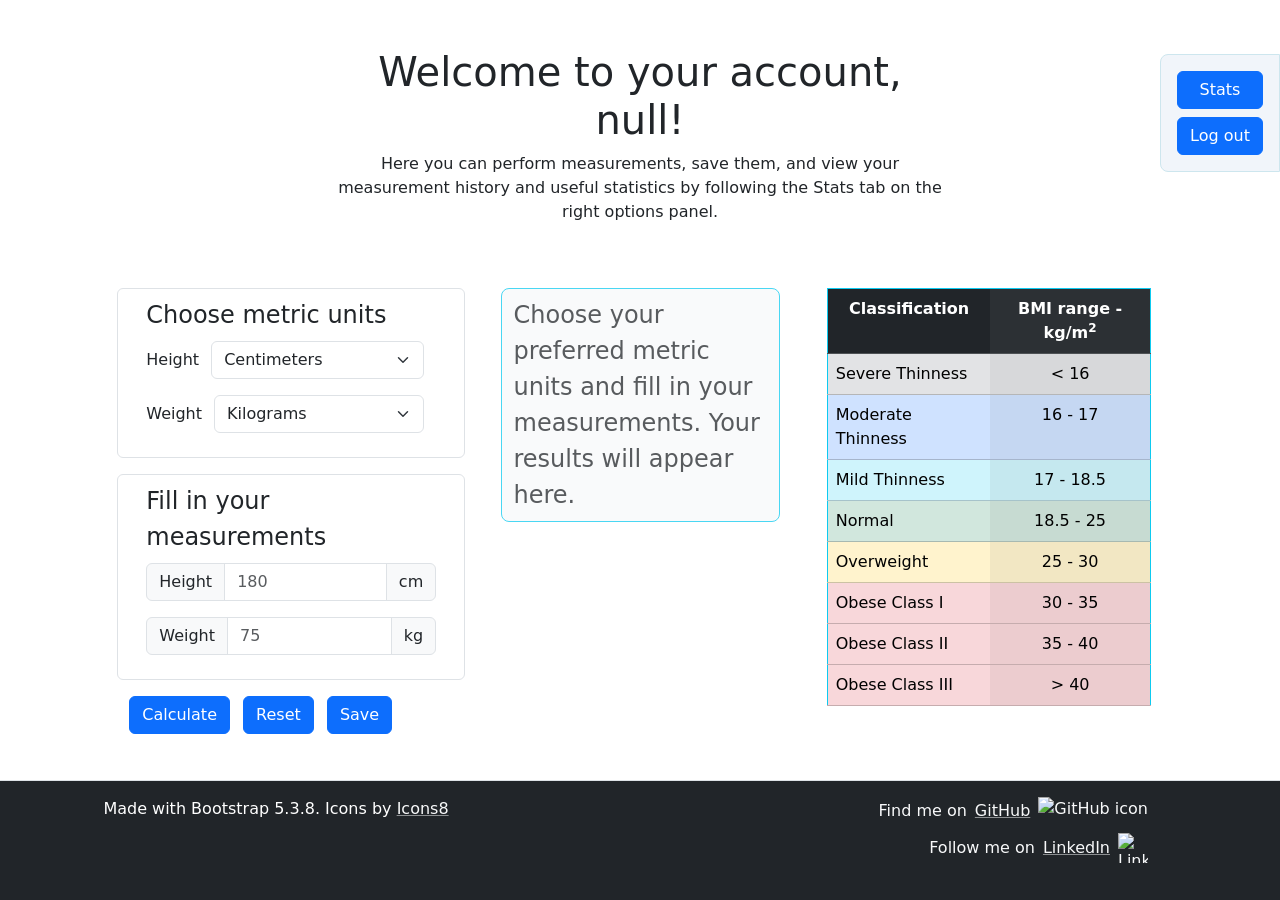
==== frontend/html/account.html @ 12782372 "Under process: implementing account page" ====
<!DOCTYPE html>
<html lang="en">
<head>
    <meta charset="UTF-8">
    <meta name="viewport" content="width=device-width, initial-scale=1.0">
    <meta name="description" content="BMI Calculator Personal Account Page">
    <meta name="google-site-verification" content="oVrbEKzW12LgGqUJmmHWoYeC-H89NmTQ-EghtWXq1IQ" />
    <link rel="stylesheet" href="../css/style.css">
    <link rel="apple-touch-icon" sizes="180x180" href="../assets/images/apple-touch-icon.png">
    <link rel="icon" type="image/png" sizes="32x32" href="../assets/images/favicon-32x32.png">
    <link rel="icon" type="image/png" sizes="16x16" href="../assets/images/favicon-16x16.png">
    <link rel="icon" type="image/x-icon" href="../assets/images/favicon.ico">
    <link rel="manifest" href="../assets/images/site.webmanifest">
    <link href="https://cdn.jsdelivr.net/npm/bootstrap@5.3.8/dist/css/bootstrap.min.css" 
          rel="stylesheet" 
          integrity="sha384-sRIl4kxILFvY47J16cr9ZwB07vP4J8+LH7qKQnuqkuIAvNWLzeN8tE5YBujZqJLB" 
          crossorigin="anonymous">
    
    <title>BMI Calculator | Account Page</title>
</head>

<body class="d-flex flex-column min-vh-100 overflow-x-hidden">
    <!-- The element implements the aside navbar panel -->
    <aside id="options-panel" class="options-panel" aria-hidden="true">
        <nav class="d-flex flex-row flex-md-column gap-2 p-3" aria-label="Page options">
            <a class="btn btn-primary text-center" href="./account_stats.html">Stats</a>
            <a class="btn btn-primary text-center" href="./login.html">Log out</a>
        </nav>
    </aside>

    <header class="container-fluid w-50 py-5 text-center">
        <h1 id="api-message"></h1>
        <p id="account-description">Here you can perform measurements, save them, and view your measurement history and useful statistics by following the Stats tab on the right options panel.</p>
    </header>
    
    <main id="content" class="container flex-grow-1">
        <div class="row justify-content-center justify-content-lg-evenly mx-2 mx-sm-0 g-5">
            <form id="bmi-form" class="col-sm col-md-7 col-lg-5 col-xl-4 col-xxl-4">
                <fieldset id="metrics" class="row mb-3 border rounded px-3 py-2">
                    <legend>Choose metric units</legend>
                    <div class="row align-items-center mb-3">
                        <label for="metric-height" class="col-auto">Height</label>
                        <select id="metric-height" name="metric-height" class="form-select col" aria-label="Choose height metric units">
                            <option value="meters" selected>Centimeters</option>
                            <option value="feet">Feet and inches</option>
                        </select>
                    </div>
                    <div class="row align-items-center mb-3">
                        <label for="metric-weight" class="col-auto">Weight</label>
                        <select id="metric-weight" name="metric-weight" class="form-select col" aria-label="Choose weight metric units">
                            <option value="kg" selected>Kilograms</option>
                            <option value="pd">Pounds</option>
                        </select>
                    </div>
                </fieldset>

                <fieldset id="measurements" class="row border rounded mb-3 px-3 py-2">
                    <legend>Fill in your measurements</legend>
                    <div id="cm-group">
                        <div class="input-group mb-3">
                            <span class="input-group-text">Height</span>
                            <input type="number" name="height-cm" class="form-control" placeholder="180" aria-label="Height" min="20" required>
                            <span class="input-group-text">cm</span>
                        </div>
                    </div>
                    <div id="feet-inches-group" class="d-none">
                        <div class="input-group mb-3">
                            <span class="input-group-text">Height</span>
                            <input type="number" name="height-feet" class="form-control" placeholder="5" aria-label="Height" min="0" required>
                            <span class="input-group-text">feet</span>
                            <input type="number" name="height-inches" class="form-control ms-2" placeholder="6" aria-label="Height" min="5" required>
                            <span class="input-group-text">inches</span>
                        </div>
                    </div>
                    <div class="input-group mb-3">
                        <span class="input-group-text">Weight</span>
                        <input type="number" name="weight" class="form-control" placeholder="75" aria-label="Weight" min="10" required>
                        <span id="weight-unit" class="input-group-text">kg</span>
                    </div>
                </fieldset>
                <div id="calculator-actions">
                    <button class="btn btn-primary me-2" type="submit">Calculate</button>
                    <button class="btn btn-primary me-2" type="reset">Reset</button>
					<button class="btn btn-primary" type="button">Save</button>
                </div>
            </form>
            
            <div class="col-md-5 col-lg-4 col-xl-3 col-xxl-3 h-25 px-4 py-2 bg-light opacity-75 border border-1 border-info rounded-3 justify-content-center">
                <span id="bmi-result" class="row fs-4 text-dark">Choose your preferred metric units 
                    and fill in your measurements. Your results will appear here.
                </span>
            </div>

            <div class="col-md col-lg-7 col-xl-4 col-xxl-5">
                <table id="obesity-table" class="table table-striped-columns border border-1 border-info">
                    <tr id="header-row" class="table-dark text-center">
                        <th>Classification</th>
                        <th>BMI range - kg/m<sup>2</sup></th>
                    </tr>
                    <tr id="cat-0" class="table-secondary">
                        <td>Severe Thinness</td>
                        <td>&lt; 16</td>
                    </tr>
                    <tr id="cat-1" class="table-primary">
                        <td>Moderate Thinness</td>
                        <td>16 - 17</td>
                    </tr>
                    <tr id="cat-2" class="table-info">
                        <td>Mild Thinness</td>
                        <td>17 - 18.5</td>
                    </tr>
                    <tr id="cat-3" class="table-success">
                        <td>Normal</td>
                        <td>18.5 - 25</td>
                    </tr>
                    <tr id="cat-4" class="table-warning">
                        <td>Overweight</td>
                        <td>25 - 30</td>
                    </tr>
                    <tr id="cat-5" class="table-danger">
                        <td>Obese Class I</td>
                        <td>30 - 35</td>
                    </tr>
                    <tr id="cat-6" class="table-danger">
                        <td>Obese Class II</td>
                        <td>35 - 40</td>
                    </tr>
                    <tr id="cat-7" class="table-danger">
                        <td>Obese Class III</td>
                        <td>&gt; 40</td>
                    </tr>
                </table>
            </div>
        </div>
    </main>

    <footer class="bg-dark p-3 border-top">
        <div class="container-fluid">
            <div class="row d-flex flex-column flex-md-row justify-content-around">
                <div class="col-md-4 col-lg-5 text-center text-white">
                    Made with Bootstrap 5.3.8. Icons by
                    <a href="https://icons8.com/" class="link-light link-underline-opacity-50 link-underline-opacity-100-hover footer-link">Icons8</a>
                </div>

                <div class="col-md-3 col-lg-2"></div>

                <div class="col-md-4 d-flex flex-column gap-1 gap-sm-2 align-items-center align-items-md-end mt-2 mt-md-0 text-light">
                    <span class="d-flex align-items-center gap-2">
                        Find me on
                        <a href="https://github.com/KostasTopouzis" class="link-light link-underline-opacity-50 link-underline-opacity-100-hover" aria-label="GitHub">GitHub</a>
                        <img src="frontend/assets/images/icons8-github-96.jpg" class="justify-item-end width="28" height="28" alt="GitHub icon">
                    </span>
                    <span class="d-flex align-items-center gap-2">
                        Follow me on
                        <a href="https://www.linkedin.com/" class="link-light link-underline-opacity-50 link-underline-opacity-100-hover footer-link" aria-label="LinkedIn">LinkedIn</a>
                        <img src="frontend/assets/images/icons8-linkedin-96.svg" width="30" height="30" alt="LinkedIn icon">
                    </span>
                </div>
                
                <div class="col-md-1"></div>
            </div>
        </div>
    </footer>

    <script>
        const apiMessage = document.getElementById('api-message');
        document.addEventListener('DOMContentLoaded', () => {
            const message = `Welcome to your account, ${JSON.parse(sessionStorage.getItem('apiMessage'))}!`;
           
            apiMessage.textContent = 
                message || 'No message received.';
        });
    </script>
	
    <script defer src="frontend/js/calc.js"></script>
</body>
</html>
---- frontend/css/style.css ----
.form-control::placeholder {
    /* Increase opacity to make placeholder text less faint */
    opacity: 0.7;
}

#obesity-table tr:not(#header-row) td:nth-child(2) {
    text-align: center;
}

footer {
    min-height: 120px;
}

:root {
    --options-panel-width: min(120px, 82vw);
    --options-panel-height: auto;
}

.options-panel {
    position: absolute;
    z-index: 1030;
    top: 54px;
    right: 0;
    width: var(--options-panel-width);
    height: var(--options-panel-height);
    background-color: rgba(234, 241, 248, 0.68);
    border: 1px solid rgb(205, 230, 238);
    border-radius: 8px 0 0 8px;
}

.error-message {
    display: inline-flex;
    align-items: center;
    margin-left: 0;
    padding: 0;
    color: #842029;
    background-color: #f8d7da;
    border: 1px solid transparent;
    border-radius: 0.375rem;
    font-size: 0.75rem;
    line-height: 1.25;
    opacity: 0;
    visibility: hidden;
    transition: opacity 0.3s ease, margin-left 0.3s ease, padding 0.3s ease,
        background-color 0.3s ease, border-color 0.3s ease,
        visibility 0s linear 0.3s;
}

.error-message.is-visible {
    margin-left: 0.5rem;
    padding: 0.125rem 0.4rem;
    background-color: #f8d7da;
    border-color: #f5c2c7;
    opacity: 1;
    visibility: visible;
    transition-delay: 0s;
}


#general-error-message {
    font-size: 1rem;
}


@media (max-width: 767.98px) {
    .options-panel {
        position: static;
        width: 100%;
        background-color: inherit;
        border: 0;
        border-radius: 0px;
    }
    
    #options-panel nav {
        flex-direction: row;
        justify-content: flex-end;
    }
}
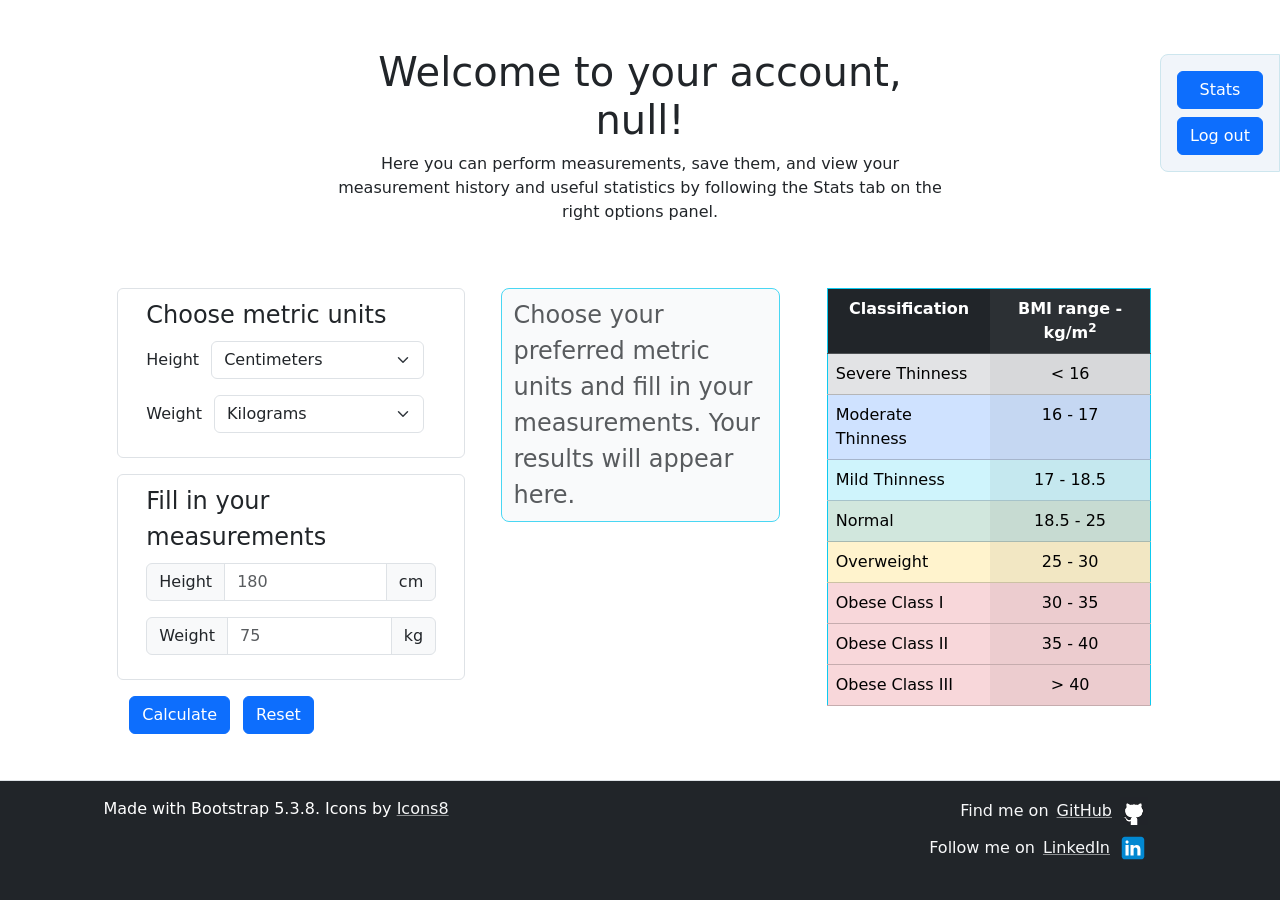
==== commit 9157b0be: "Under progress: refactoring project and building API save records endpoints" ====
--- a/frontend/html/account.html
+++ b/frontend/html/account.html
@@ -81,7 +81,7 @@
                 <div id="calculator-actions">
                     <button class="btn btn-primary me-2" type="submit">Calculate</button>
                     <button class="btn btn-primary me-2" type="reset">Reset</button>
-					<button class="btn btn-primary" type="button">Save</button>
+					<button id="save-record" class="btn btn-primary d-none" type="button">Save</button>
                 </div>
             </form>
             
@@ -148,12 +148,12 @@
                     <span class="d-flex align-items-center gap-2">
                         Find me on
                         <a href="https://github.com/KostasTopouzis" class="link-light link-underline-opacity-50 link-underline-opacity-100-hover" aria-label="GitHub">GitHub</a>
-                        <img src="frontend/assets/images/icons8-github-96.jpg" class="justify-item-end width="28" height="28" alt="GitHub icon">
+                        <img src="/frontend/assets/images/icons8-github-96.jpg" class="justify-item-end width="28" height="28" alt="GitHub icon">
                     </span>
                     <span class="d-flex align-items-center gap-2">
                         Follow me on
                         <a href="https://www.linkedin.com/" class="link-light link-underline-opacity-50 link-underline-opacity-100-hover footer-link" aria-label="LinkedIn">LinkedIn</a>
-                        <img src="frontend/assets/images/icons8-linkedin-96.svg" width="30" height="30" alt="LinkedIn icon">
+                        <img src="/frontend/assets/images/icons8-linkedin-96.svg" width="30" height="30" alt="LinkedIn icon">
                     </span>
                 </div>
                 
@@ -172,6 +172,6 @@
         });
     </script>
 	
-    <script defer src="frontend/js/calc.js"></script>
+    <script defer type="module" src="/frontend/js/account.js"></script>
 </body>
 </html>
--- a/frontend/css/style.css
+++ b/frontend/css/style.css
@@ -6,6 +6,10 @@
 
 #obesity-table tr:not(#header-row) td:nth-child(2) {
     text-align: center;
+}
+
+#stats-bmi-table th, #stats-bmi-table td {
+	text-align: center;
 }
 
 footer {
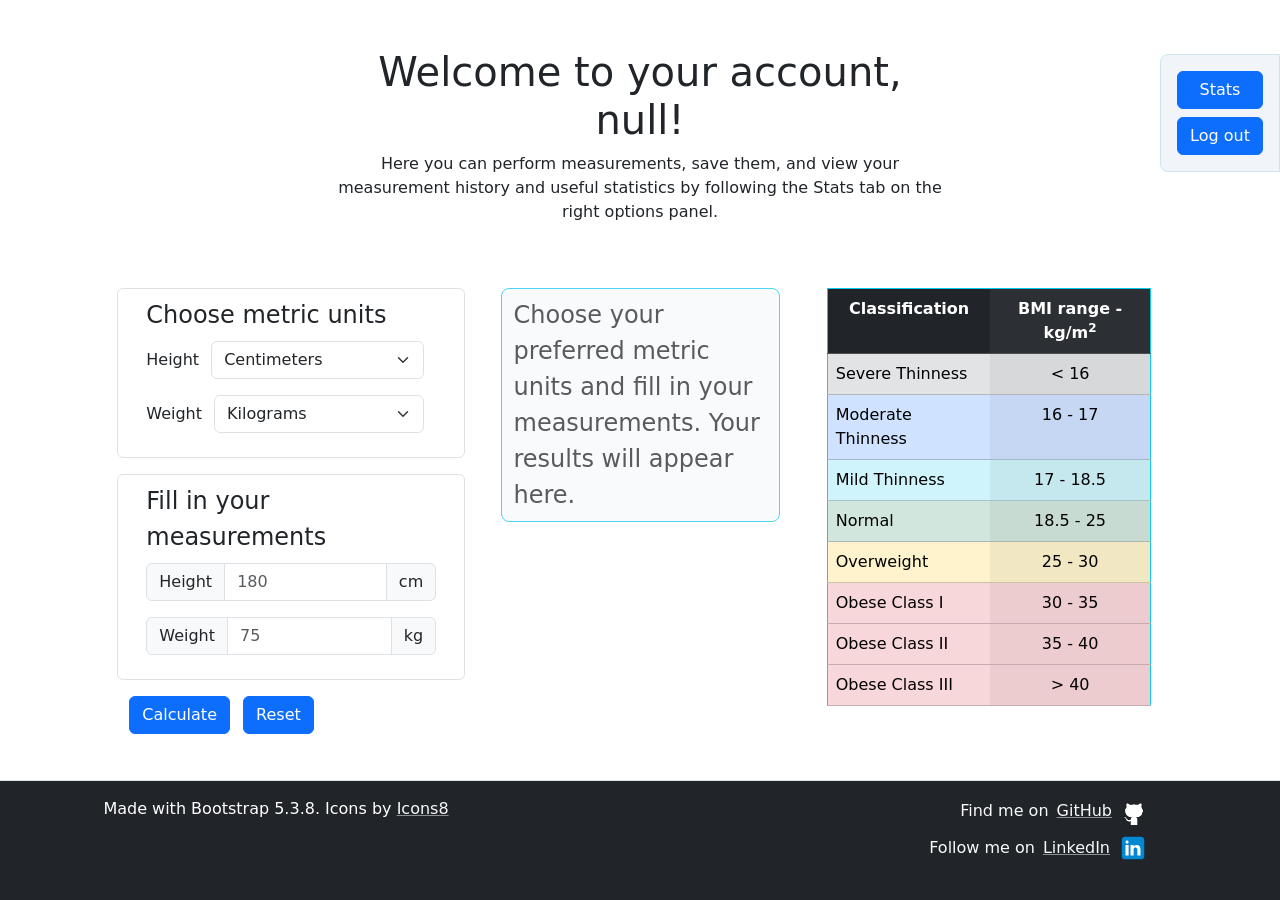
==== commit 0a8d175e: "Fix: changed value of metricHeight from feet to in" ====
--- a/frontend/html/account.html
+++ b/frontend/html/account.html
@@ -41,8 +41,8 @@
                     <div class="row align-items-center mb-3">
                         <label for="metric-height" class="col-auto">Height</label>
                         <select id="metric-height" name="metric-height" class="form-select col" aria-label="Choose height metric units">
-                            <option value="meters" selected>Centimeters</option>
-                            <option value="feet">Feet and inches</option>
+                            <option value="cm" selected>Centimeters</option>
+                            <option value="in">Feet and inches</option>
                         </select>
                     </div>
                     <div class="row align-items-center mb-3">
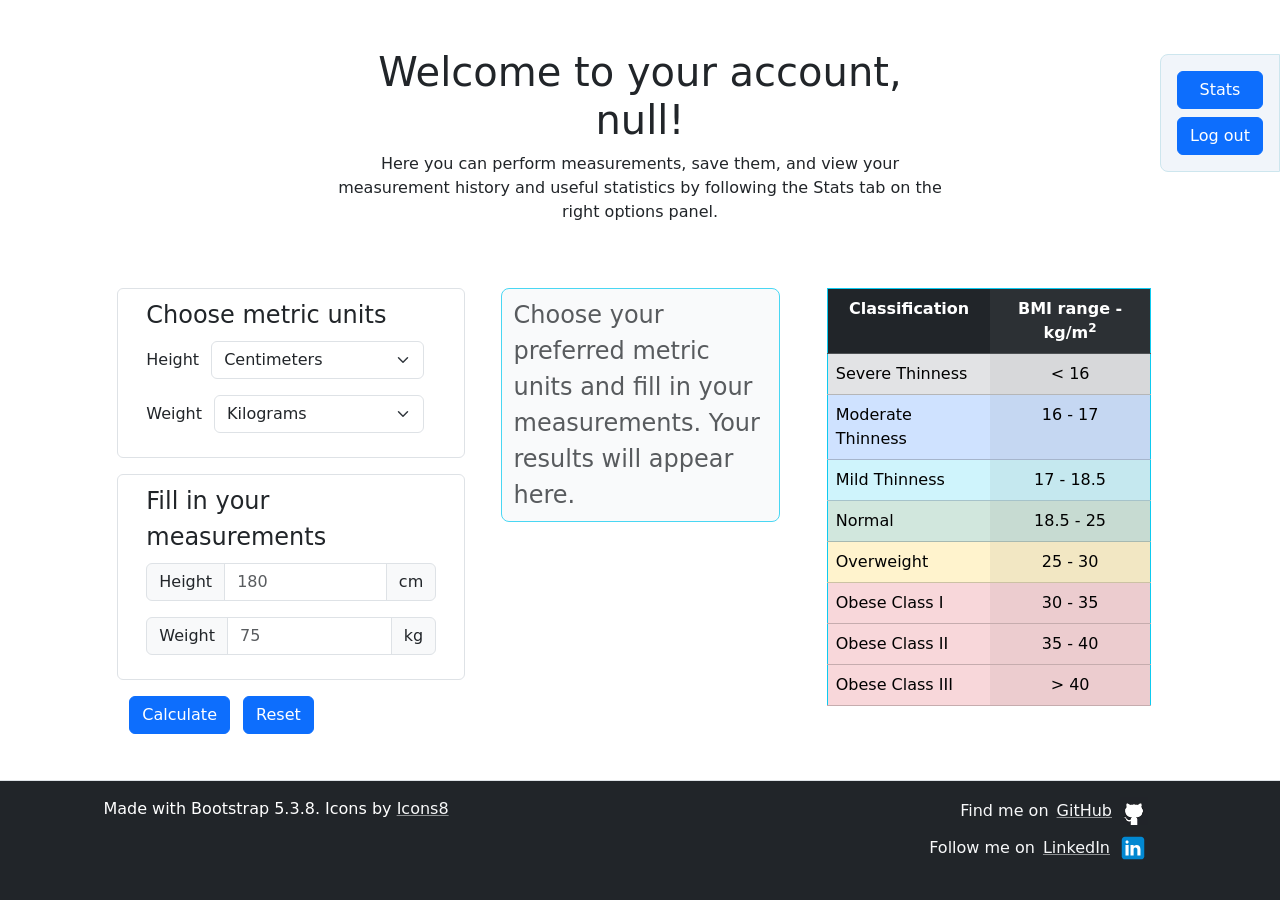
==== commit ec6f2d53: "Fix: added height error message in account.html" ====
--- a/frontend/html/account.html
+++ b/frontend/html/account.html
@@ -55,11 +55,13 @@
                 </fieldset>
 
                 <fieldset id="measurements" class="row border rounded mb-3 px-3 py-2">
-                    <legend>Fill in your measurements</legend>
+                    <legend>Fill in your measurements
+                        <span id="height-error-message" class="error-message"></span>
+                    </legend>
                     <div id="cm-group">
                         <div class="input-group mb-3">
                             <span class="input-group-text">Height</span>
-                            <input type="number" name="height-cm" class="form-control" placeholder="180" aria-label="Height" min="20" required>
+                            <input type="number" name="height-cm" class="form-control" placeholder="180" aria-label="Height" min="0" required>
                             <span class="input-group-text">cm</span>
                         </div>
                     </div>
@@ -68,13 +70,13 @@
                             <span class="input-group-text">Height</span>
                             <input type="number" name="height-feet" class="form-control" placeholder="5" aria-label="Height" min="0" required>
                             <span class="input-group-text">feet</span>
-                            <input type="number" name="height-inches" class="form-control ms-2" placeholder="6" aria-label="Height" min="5" required>
+                            <input type="number" name="height-inches" class="form-control ms-2" placeholder="6" aria-label="Height" min="0" required>
                             <span class="input-group-text">inches</span>
                         </div>
                     </div>
                     <div class="input-group mb-3">
                         <span class="input-group-text">Weight</span>
-                        <input type="number" name="weight" class="form-control" placeholder="75" aria-label="Weight" min="10" required>
+                        <input type="number" name="weight" class="form-control" placeholder="75" aria-label="Weight" min="0" required>
                         <span id="weight-unit" class="input-group-text">kg</span>
                     </div>
                 </fieldset>
